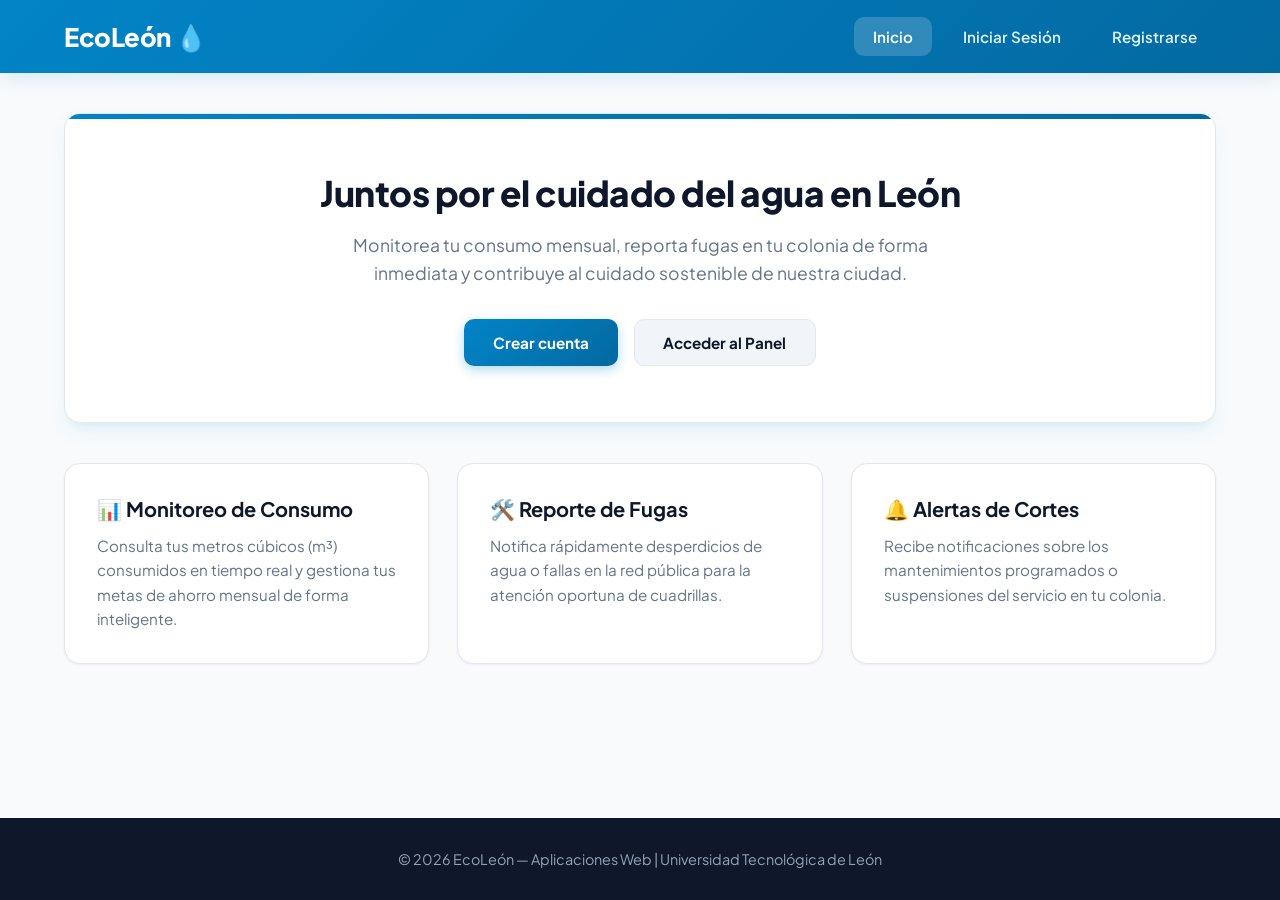
==== index.html @ 9cf530f6 "Version preliminar de proyecto: ECOLEON" ====
<!DOCTYPE html>
<html lang="es">
<head>
  <meta charset="UTF-8">
  <meta name="viewport" content="width=device-width, initial-scale=1.0">
  <title>EcoLeón - Monitoreo Responsable del Agua</title>
  <link rel="stylesheet" href="style.css">
  <link rel="stylesheet" href="css/styles.css">
</head>
<body>

  <header class="main-header">
    <div class="logo-container">
      <h1>EcoLeón 💧</h1>
    </div>
    <nav class="main-nav">
      <ul>
        <li><a href="index.html" class="active">Inicio</a></li>
        <li><a href="login.html">Iniciar Sesión</a></li>
        <li><a href="registro.html">Registrarse</a></li>
      </ul>
    </nav>
  </header>

  <main>
    <section class="hero-card">
      <h2>Juntos por el cuidado del agua en León</h2>
      <p>Monitorea tu consumo mensual, reporta fugas en tu colonia de forma inmediata y contribuye al cuidado sostenible de nuestra ciudad.</p>
      <div class="btn-group">
        <a href="registro.html" class="btn btn-primary">Crear cuenta</a>
        <a href="login.html" class="btn btn-secondary">Acceder al Panel</a>
      </div>
    </section>

    <div class="grid-container">
      <article class="card">
        <h3>📊 Monitoreo de Consumo</h3>
        <p>Consulta tus metros cúbicos (m³) consumidos en tiempo real y gestiona tus metas de ahorro mensual de forma inteligente.</p>
      </article>
      <article class="card">
        <h3>🛠️ Reporte de Fugas</h3>
        <p>Notifica rápidamente desperdicios de agua o fallas en la red pública para la atención oportuna de cuadrillas.</p>
      </article>
      <article class="card">
        <h3>🔔 Alertas de Cortes</h3>
        <p>Recibe notificaciones sobre los mantenimientos programados o suspensiones del servicio en tu colonia.</p>
      </article>
    </div>
  </main>

  <footer class="main-footer">
    <p>&copy; 2026 EcoLeón — Aplicaciones Web | Universidad Tecnológica de León</p>
  </footer>

</body>
</html>
---- css/styles.css ----
@import url('https://fonts.googleapis.com/css2?family=Plus+Jakarta+Sans:wght@400;500;600;700;800&display=swap');

:root {
  --primary-gradient: linear-gradient(135deg, #0284c7 0%, #0369a1 100%);
  --accent-teal: #0d9488;
  --bg-main: #f8fafc;
  --card-bg: #ffffff;
  --text-dark: #0f172a;
  --text-muted: #64748b;
  --border-color: #e2e8f0;
  --shadow-sm: 0 1px 3px rgba(0, 0, 0, 0.05);
  --shadow-md: 0 10px 25px -5px rgba(14, 165, 233, 0.1), 0 8px 10px -6px rgba(0, 0, 0, 0.05);
  --radius-lg: 16px;
  --radius-md: 10px;
}

* {
  box-sizing: border-box;
  margin: 0;
  padding: 0;
  font-family: 'Plus Jakarta Sans', sans-serif;
}

body {
  background-color: var(--bg-main);
  color: var(--text-dark);
  min-height: 100vh;
  display: flex;
  flex-direction: column;
}

.main-header {
  background: var(--primary-gradient);
  padding: 1.25rem 5%;
  display: flex;
  justify-content: space-between;
  align-items: center;
  box-shadow: 0 4px 20px rgba(2, 132, 199, 0.15);
}

.logo-container h1 {
  font-size: 1.6rem;
  font-weight: 800;
  color: #ffffff;
  letter-spacing: -0.5px;
  display: flex;
  align-items: center;
  gap: 0.5rem;
}

.main-nav ul, 
.main-nav ol, 
nav ul {
  display: flex !important;
  list-style: none !important;
  list-style-type: none !important;
  gap: 0.75rem;
  margin: 0;
  padding: 0;
}

.main-nav li {
  list-style: none !important;
  list-style-type: none !important;
}

.main-nav a {
  color: #e0f2fe !important;
  text-decoration: none !important;
  font-weight: 600;
  font-size: 0.95rem;
  padding: 0.6rem 1.2rem;
  border-radius: var(--radius-md);
  transition: all 0.25s ease;
}

.main-nav a:hover,
.main-nav a.active {
  background: rgba(255, 255, 255, 0.18);
  color: #ffffff !important;
  backdrop-filter: blur(8px);
}

main {
  flex: 1;
  max-width: 1200px;
  width: 90%;
  margin: 2.5rem auto;
}

.hero-card {
  background: var(--card-bg);
  border: 1px solid var(--border-color);
  border-radius: var(--radius-lg);
  padding: 3.5rem 2rem;
  text-align: center;
  box-shadow: var(--shadow-md);
  position: relative;
  overflow: hidden;
}

.hero-card::before {
  content: '';
  position: absolute;
  top: 0;
  left: 0;
  right: 0;
  height: 5px;
  background: var(--primary-gradient);
}

.hero-card h2 {
  font-size: 2.2rem;
  font-weight: 800;
  color: var(--text-dark);
  margin-bottom: 1rem;
  letter-spacing: -0.5px;
}

.hero-card p {
  color: var(--text-muted);
  font-size: 1.1rem;
  max-width: 650px;
  margin: 0 auto 2rem auto;
  line-height: 1.6;
}

.btn-group {
  display: flex;
  gap: 1rem;
  justify-content: center;
}

.btn {
  display: inline-flex;
  align-items: center;
  justify-content: center;
  padding: 0.8rem 1.8rem;
  font-weight: 700;
  font-size: 0.95rem;
  border-radius: var(--radius-md);
  text-decoration: none;
  transition: all 0.25s ease;
  cursor: pointer;
  border: none;
}

.btn-primary {
  background: var(--primary-gradient);
  color: #ffffff;
  box-shadow: 0 4px 12px rgba(2, 132, 199, 0.3);
}

.btn-primary:hover {
  transform: translateY(-2px);
  box-shadow: 0 6px 18px rgba(2, 132, 199, 0.4);
}

.btn-secondary {
  background: #f1f5f9;
  color: var(--text-dark);
  border: 1px solid var(--border-color);
}

.btn-secondary:hover {
  background: #e2e8f0;
  transform: translateY(-2px);
}

.grid-container {
  display: grid;
  grid-template-columns: repeat(auto-fit, minmax(300px, 1fr));
  gap: 1.75rem;
  margin-top: 2.5rem;
}

.card {
  background: var(--card-bg);
  border: 1px solid var(--border-color);
  border-radius: var(--radius-lg);
  padding: 2rem;
  box-shadow: var(--shadow-sm);
  transition: all 0.3s ease;
}

.card:hover {
  transform: translateY(-4px);
  box-shadow: var(--shadow-md);
  border-color: #cbd5e1;
}

.card h3 {
  font-size: 1.25rem;
  font-weight: 700;
  margin-bottom: 0.75rem;
  color: var(--text-dark);
}

.card p {
  color: var(--text-muted);
  font-size: 0.95rem;
  line-height: 1.6;
}

.form-container {
  max-width: 480px;
  margin: 1.5rem auto;
  background: var(--card-bg);
  border: 1px solid var(--border-color);
  border-radius: var(--radius-lg);
  padding: 2.5rem;
  box-shadow: var(--shadow-md);
}

.form-group {
  margin-bottom: 1.25rem;
  display: flex;
  flex-direction: column;
}

.form-group label {
  font-weight: 600;
  font-size: 0.9rem;
  margin-bottom: 0.4rem;
  color: var(--text-dark);
}

.form-group input, .form-group select, .form-group textarea {
  padding: 0.75rem 1rem;
  border: 1px solid var(--border-color);
  border-radius: var(--radius-md);
  font-size: 0.95rem;
  outline: none;
  transition: border-color 0.2s;
  background: #f8fafc;
}

.form-group input:focus, .form-group select:focus, .form-group textarea:focus {
  border-color: #0284c7;
  background: #ffffff;
}

.main-footer {
  background: #0f172a;
  color: #94a3b8;
  text-align: center;
  padding: 2rem;
  font-size: 0.9rem;
  margin-top: auto;
}
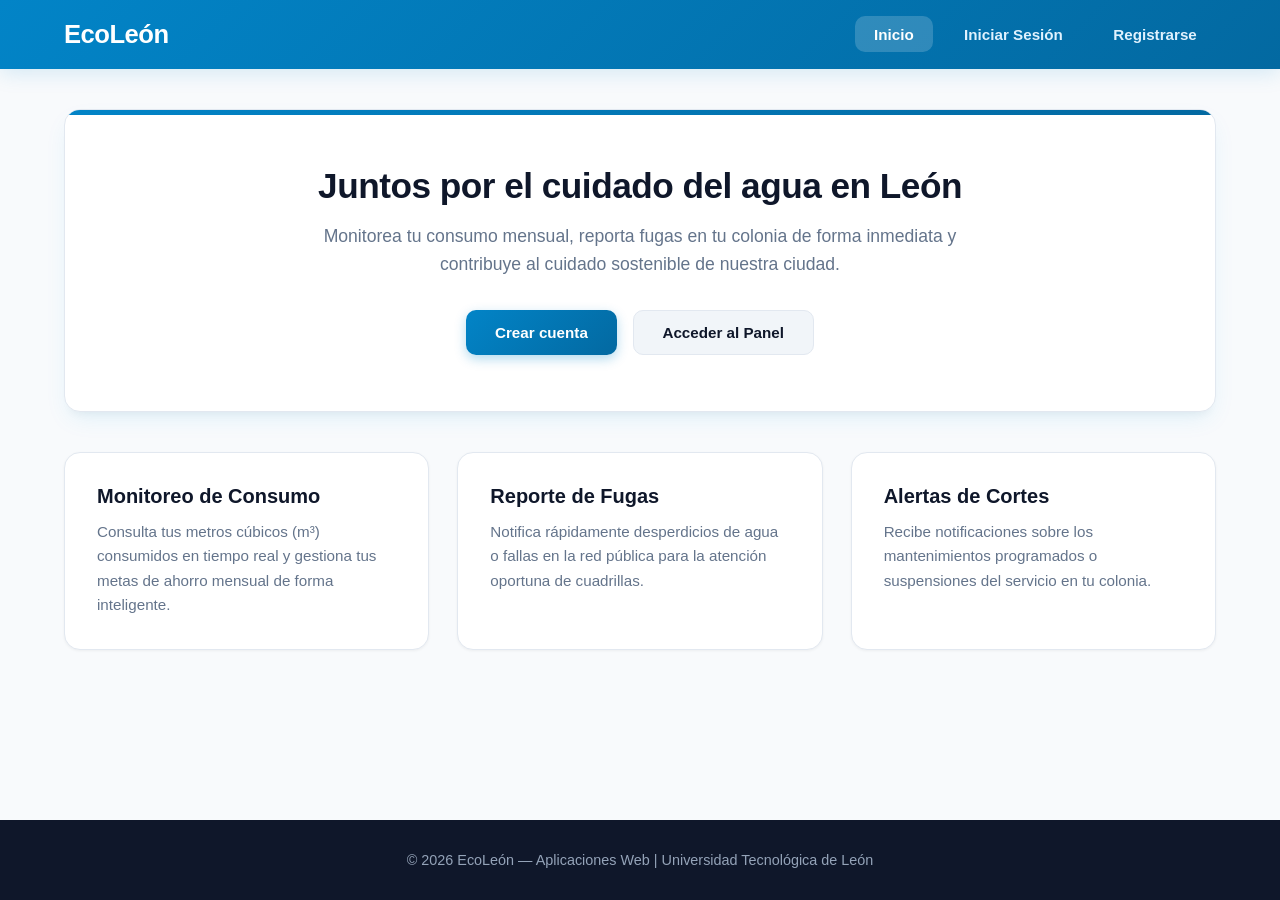
==== commit fc18ff5f: "EcoLeon" ====
--- a/index.html
+++ b/index.html
@@ -11,7 +11,7 @@
 
   <header class="main-header">
     <div class="logo-container">
-      <h1>EcoLeón 💧</h1>
+      <h1>EcoLeón</h1>
     </div>
     <nav class="main-nav">
       <ul>
@@ -34,15 +34,15 @@
 
     <div class="grid-container">
       <article class="card">
-        <h3>📊 Monitoreo de Consumo</h3>
+        <h3>Monitoreo de Consumo</h3>
         <p>Consulta tus metros cúbicos (m³) consumidos en tiempo real y gestiona tus metas de ahorro mensual de forma inteligente.</p>
       </article>
       <article class="card">
-        <h3>🛠️ Reporte de Fugas</h3>
+        <h3>Reporte de Fugas</h3>
         <p>Notifica rápidamente desperdicios de agua o fallas en la red pública para la atención oportuna de cuadrillas.</p>
       </article>
       <article class="card">
-        <h3>🔔 Alertas de Cortes</h3>
+        <h3>Alertas de Cortes</h3>
         <p>Recibe notificaciones sobre los mantenimientos programados o suspensiones del servicio en tu colonia.</p>
       </article>
     </div>
--- a/css/styles.css
+++ b/css/styles.css
@@ -1,6 +1,4 @@
-@import url('https://fonts.googleapis.com/css2?family=Plus+Jakarta+Sans:wght@400;500;600;700;800&display=swap');
-
-:root {
+html{
   --primary-gradient: linear-gradient(135deg, #0284c7 0%, #0369a1 100%);
   --accent-teal: #0d9488;
   --bg-main: #f8fafc;
